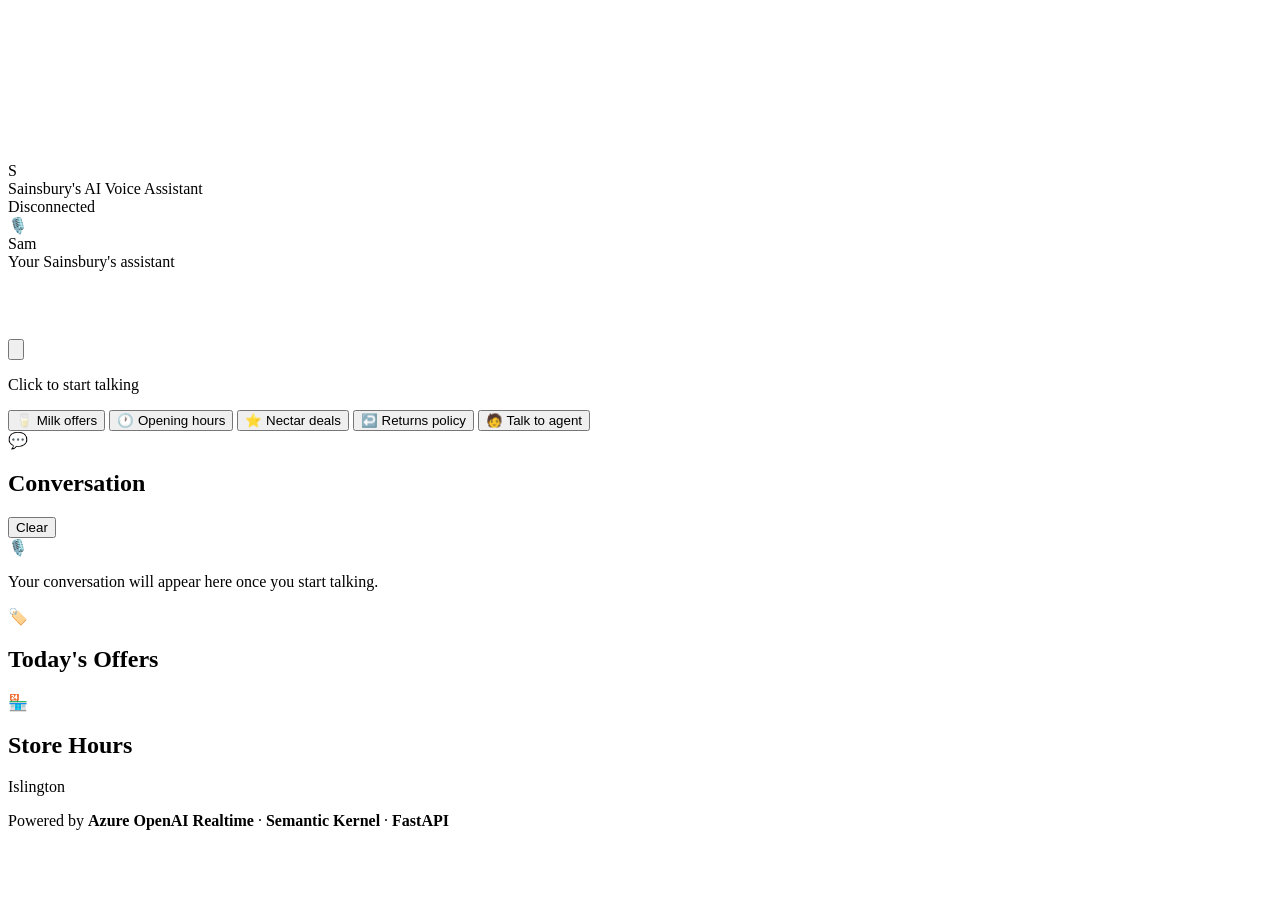
==== app/static/index.html @ 221b6bcd "Initial commit: Sainsbury's AI Voice Agent with Azure OpenAI Realtime & Semantic Kernel" ====
<!DOCTYPE html>
<html lang="en">
<head>
  <meta charset="UTF-8" />
  <meta name="viewport" content="width=device-width, initial-scale=1.0" />
  <title>Sam — Sainsbury's AI Voice Assistant</title>
  <meta name="description" content="Talk to Sam, your intelligent Sainsbury's voice assistant. Get help with products, orders, offers, store hours and more — hands-free." />
  <link rel="preconnect" href="https://fonts.googleapis.com" />
  <link rel="preconnect" href="https://fonts.gstatic.com" crossorigin />
  <link href="https://fonts.googleapis.com/css2?family=Inter:wght@300;400;500;600;700;800&display=swap" rel="stylesheet" />
  <link rel="stylesheet" href="/static/style.css" />
</head>
<body>

<!-- ── Background canvas ──────────────────────────────────────── -->
<canvas id="bg-canvas" aria-hidden="true"></canvas>

<!-- ── App shell ──────────────────────────────────────────────── -->
<div class="app" id="app">

  <!-- Header -->
  <header class="header" role="banner">
    <div class="header-inner">
      <div class="brand">
        <div class="brand-logo" aria-label="Sainsbury's">
          <span class="logo-s">S</span>
        </div>
        <div class="brand-text">
          <span class="brand-name">Sainsbury's</span>
          <span class="brand-sub">AI Voice Assistant</span>
        </div>
      </div>
      <div class="header-status">
        <div class="status-badge" id="status-badge" role="status" aria-live="polite">
          <span class="status-dot" id="status-dot"></span>
          <span class="status-label" id="status-label">Disconnected</span>
        </div>
      </div>
    </div>
  </header>

  <!-- Main layout -->
  <main class="main-layout" role="main">

    <!-- ── Left column: voice interface ───────────────────────── -->
    <section class="voice-panel" aria-label="Voice Interface">

      <!-- Agent avatar -->
      <div class="agent-avatar-wrap">
        <div class="agent-avatar" id="agent-avatar" aria-hidden="true">
          <div class="avatar-rings">
            <div class="ring ring-1"></div>
            <div class="ring ring-2"></div>
            <div class="ring ring-3"></div>
          </div>
          <div class="avatar-face">
            <span class="avatar-icon">🎙️</span>
          </div>
        </div>
        <div class="agent-name">Sam</div>
        <div class="agent-tagline" id="agent-tagline">Your Sainsbury's assistant</div>
      </div>

      <!-- Waveform visualiser -->
      <div class="waveform-container" id="waveform-container" aria-hidden="true">
        <canvas id="waveform-canvas" width="320" height="64"></canvas>
      </div>

      <!-- Microphone button -->
      <div class="mic-wrap">
        <button
          class="mic-btn"
          id="mic-btn"
          aria-label="Start voice conversation"
          aria-pressed="false"
          title="Click to talk"
        >
          <span class="mic-icon" id="mic-icon">
            <svg viewBox="0 0 24 24" fill="none" xmlns="http://www.w3.org/2000/svg" aria-hidden="true">
              <path d="M12 1C10.34 1 9 2.34 9 4V12C9 13.66 10.34 15 12 15C13.66 15 15 13.66 15 12V4C15 2.34 13.66 1 12 1Z" fill="currentColor"/>
              <path d="M19 12C19 15.87 15.87 19 12 19C8.13 19 5 15.87 5 12H3C3 16.97 6.92 21.07 12 21.5V23H14V21.5C19.08 21.07 23 16.97 23 12H19Z" fill="currentColor"/>
            </svg>
          </span>
          <span class="mic-pulse" id="mic-pulse" aria-hidden="true"></span>
        </button>
        <p class="mic-hint" id="mic-hint">Click to start talking</p>
      </div>

      <!-- Quick action chips -->
      <div class="chips" role="list" aria-label="Quick questions">
        <button class="chip" role="listitem" data-query="What milk do you have on offer?">🥛 Milk offers</button>
        <button class="chip" role="listitem" data-query="What are your opening hours today?">🕐 Opening hours</button>
        <button class="chip" role="listitem" data-query="What Nectar deals do you have?">⭐ Nectar deals</button>
        <button class="chip" role="listitem" data-query="How do I return an item?">↩️ Returns policy</button>
        <button class="chip" role="listitem" data-query="I need to speak to someone">🧑 Talk to agent</button>
      </div>

    </section>

    <!-- ── Right column: sidebar ───────────────────────────────── -->
    <aside class="sidebar" aria-label="Store information and offers">

      <!-- Transcript panel -->
      <div class="sidebar-card transcript-card">
        <div class="card-header">
          <span class="card-icon">💬</span>
          <h2 class="card-title">Conversation</h2>
          <button class="card-action" id="clear-btn" aria-label="Clear conversation">Clear</button>
        </div>
        <div class="transcript-list" id="transcript-list" role="log" aria-live="polite" aria-label="Conversation transcript">
          <div class="transcript-empty" id="transcript-empty">
            <span class="empty-icon">🎙️</span>
            <p>Your conversation will appear here once you start talking.</p>
          </div>
        </div>
      </div>

      <!-- Current offers -->
      <div class="sidebar-card offers-card">
        <div class="card-header">
          <span class="card-icon">🏷️</span>
          <h2 class="card-title">Today's Offers</h2>
        </div>
        <div class="offers-list" id="offers-list" aria-label="Current promotions">
          <div class="loading-shimmer"></div>
          <div class="loading-shimmer"></div>
          <div class="loading-shimmer"></div>
        </div>
      </div>

      <!-- Store hours -->
      <div class="sidebar-card hours-card">
        <div class="card-header">
          <span class="card-icon">🏪</span>
          <h2 class="card-title">Store Hours</h2>
          <span class="card-store-name" id="store-name-label">Islington</span>
        </div>
        <div class="hours-grid" id="hours-grid">
          <div class="loading-shimmer"></div>
        </div>
        <div class="open-badge" id="open-badge" aria-live="polite"></div>
      </div>

    </aside>
  </main>

  <!-- Footer -->
  <footer class="footer" role="contentinfo">
    <p>Powered by <strong>Azure OpenAI Realtime</strong> · <strong>Semantic Kernel</strong> · <strong>FastAPI</strong></p>
  </footer>
</div>

<!-- ── Toast notifications ─────────────────────────────────── -->
<div class="toast-container" id="toast-container" aria-live="assertive" role="alert"></div>

<script src="/static/app.js" defer></script>
</body>
</html>
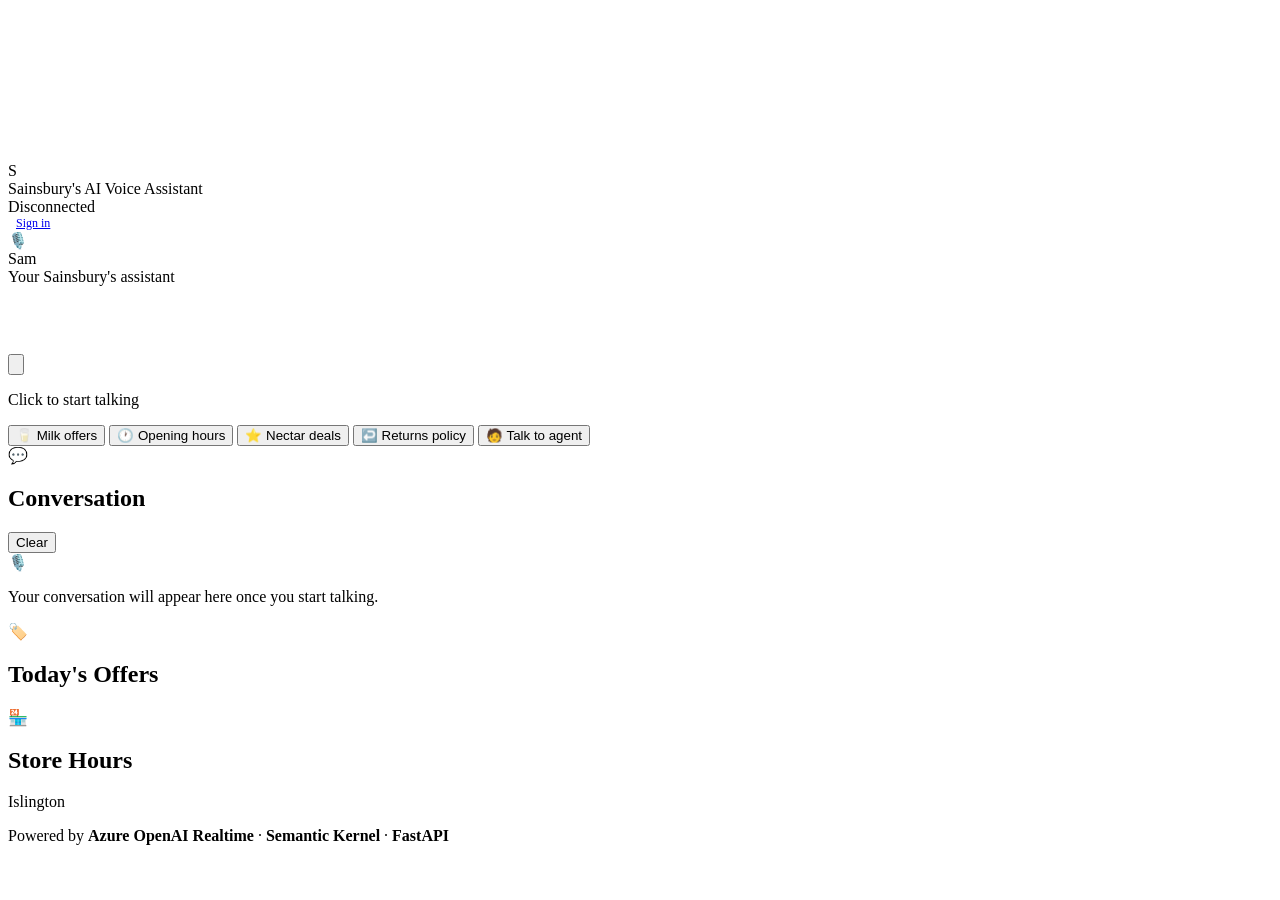
==== commit 416e24fe: "feat: Add JWT auth, conversation history, user dashboard & admin panel - Auth: JWT access/refresh to" ====
--- a/app/static/index.html
+++ b/app/static/index.html
@@ -9,6 +9,7 @@
   <link rel="preconnect" href="https://fonts.gstatic.com" crossorigin />
   <link href="https://fonts.googleapis.com/css2?family=Inter:wght@300;400;500;600;700;800&display=swap" rel="stylesheet" />
   <link rel="stylesheet" href="/static/style.css" />
+  <link rel="stylesheet" href="/static/auth.css" />
 </head>
 <body>
 
@@ -34,6 +35,12 @@
         <div class="status-badge" id="status-badge" role="status" aria-live="polite">
           <span class="status-dot" id="status-dot"></span>
           <span class="status-label" id="status-label">Disconnected</span>
+        </div>
+        <!-- Auth nav -->
+        <div id="auth-nav" style="display:flex;align-items:center;gap:8px;margin-left:8px">
+          <a href="/login" class="nav-link" id="nav-login" style="font-size:12px">Sign in</a>
+          <a href="/dashboard" class="nav-link" id="nav-dashboard" style="display:none;font-size:12px">📋 History</a>
+          <button class="nav-btn" id="nav-logout" style="display:none;font-size:12px" onclick="authLogout()">Sign out</button>
         </div>
       </div>
     </div>
@@ -153,6 +160,7 @@
 <!-- ── Toast notifications ─────────────────────────────────── -->
 <div class="toast-container" id="toast-container" aria-live="assertive" role="alert"></div>
 
+<script src="/static/auth.js" defer></script>
 <script src="/static/app.js" defer></script>
 </body>
 </html>
